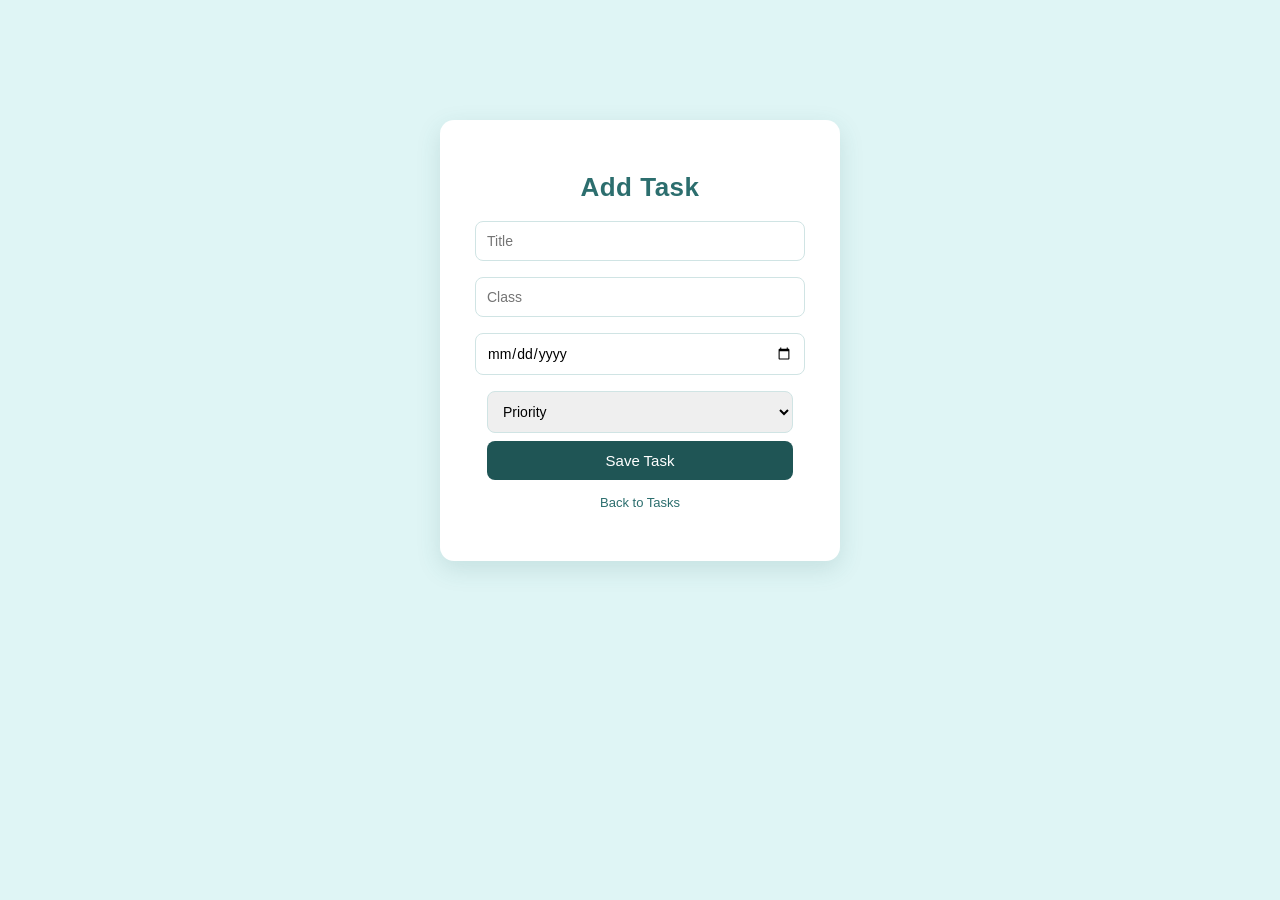
==== web-app/add-task.html @ 4fe6db79 "initial clean project commit" ====
<!DOCTYPE html>
<html lang="en">
<head>
  <meta charset="UTF-8">
  <title>Add Task</title>
  <link rel="stylesheet" href="styles.css">
</head>
<body>

<div class="login-container">

  <h1>Add Task</h1>

  <input type="text" placeholder="Title" id="taskTitle">

  <input type="text" placeholder="Class" id="taskClass">

  <input type="date" id="taskDate">

  <select id="taskPriority">
    <option value="">Priority</option>
    <option>High</option>
    <option>Medium</option>
    <option>Low</option>
  </select>

  <button onclick="saveTask()">Save Task</button>

  <p class="register-link">
    <span onclick="goToTasks()">Back to Tasks</span>
  </p>

  <p id="taskMessage"></p>

</div>

<script src="app.js"></script>
</body>
</html>
---- web-app/styles.css ----
/* GLOBAL */
body {
  margin: 0;
  font-family: 'Poppins', sans-serif;
  background: #dff5f5;
  color: #1f2d2d;
}

/* LOGIN / SIMPLE PAGES */
.login-container {
  width: 340px;
  margin: 120px auto;
  padding: 35px 30px;
  background: #ffffff;
  border-radius: 14px;
  text-align: center;
  box-shadow: 0px 8px 25px rgba(44, 110, 110, 0.15);
}

/* HEADINGS */
h1 {
  font-size: 26px;
  margin-bottom: 10px;
  color: #2c6e6e;
  letter-spacing: 0.5px;
}

h2 {
  font-size: 20px;
  margin-bottom: 20px;
  color: #2c6e6e;
}

/* SMALL TEXT */
.subtitle {
  font-size: 14px;
  color: #6b8f8f;
  margin-bottom: 20px;
}

/* INPUTS */
input, select {
  width: 90%;
  padding: 11px;
  margin: 8px 0;
  border: 1px solid #d0e4e4;
  border-radius: 8px;
  font-size: 14px;
  outline: none;
}

input:focus {
  border-color: #2c6e6e;
}

input, select {
  width: 90%;
  padding: 11px;
  margin: 8px 0;
  border: 1px solid #d0e4e4;
  border-radius: 8px;
  font-size: 14px;
  outline: none;
  font-family: 'Poppins', sans-serif;
}

/* PASSWORD */
.password-container {
  position: relative;
}

.password-container span {
  position: absolute;
  right: 20px;
  top: 14px;
  font-size: 12px;
  cursor: pointer;
  color: #2c6e6e;
}

/* LINKS */
.forgot-password {
  font-size: 13px;
  margin-top: 4px;
  margin-bottom: 15px;
  color: #2c6e6e;
  cursor: pointer;
}

.forgot-password:hover {
  text-decoration: underline;
}

.register-link {
  font-size: 13px;
  margin-top: 15px;
}

.register-link span {
  color: #2c6e6e;
  cursor: pointer;
}

.register-link span:hover {
  text-decoration: underline;
}

/* BUTTON */
button {
  width: 90%;
  padding: 11px;
  background: #1f5555; /* darker teal */
  color: white;
  border: none;
  border-radius: 8px;
  font-size: 15px;
  font-weight: 500;
  cursor: pointer;
  transition: 0.2s;
}

button:hover {
  background: #174444; /* even darker on hover */
}

/* DASHBOARD LAYOUT */
.dashboard-page {
  display: flex;
  min-height: 100vh;
}

/* SIDEBAR */
.sidebar {
  width: 230px;
  background: #2c6e6e;
  color: white;
  padding: 30px 20px;
}

.logo {
  font-size: 22px;
  margin-bottom: 30px;
}

/* NAV */
.nav-links {
  list-style: none;
  padding: 0;
}

.nav-links li {
  margin-bottom: 15px;
}

.nav-links a {
  color: white;
  text-decoration: none;
  font-size: 15px;
}

.nav-links a.active {
  font-weight: bold;
  text-decoration: underline;
}

/* LOGOUT BUTTON */
.logout-btn {
  margin-top: 30px;
  padding: 10px;
  width: 100%;
  background: white;
  color: #2c6e6e;
  border-radius: 6px;
}

/* MAIN */
.main-content {
  flex: 1;
  padding: 30px;
  background: #f6fbfb;
}

/* TOPBAR */
.topbar h1 {
  margin: 0;
}

.topbar p {
  margin-top: 5px;
  color: #6b8f8f;
}

/* CARDS */
.summary-cards {
  display: flex;
  gap: 20px;
  margin-top: 25px;
  margin-bottom: 30px;
}

.card {
  background: white;
  padding: 20px;
  border-radius: 12px;
  flex: 1;
  box-shadow: 0px 4px 14px rgba(44, 110, 110, 0.1);
}

.card h3 {
  margin: 0;
  font-size: 14px;
}

.card p {
  font-size: 26px;
  margin-top: 10px;
  font-weight: bold;
}

/* BOXES */
.dashboard-box {
  background: white;
  padding: 20px;
  border-radius: 12px;
  margin-top: 20px;
  box-shadow: 0px 4px 14px rgba(44, 110, 110, 0.1);
}
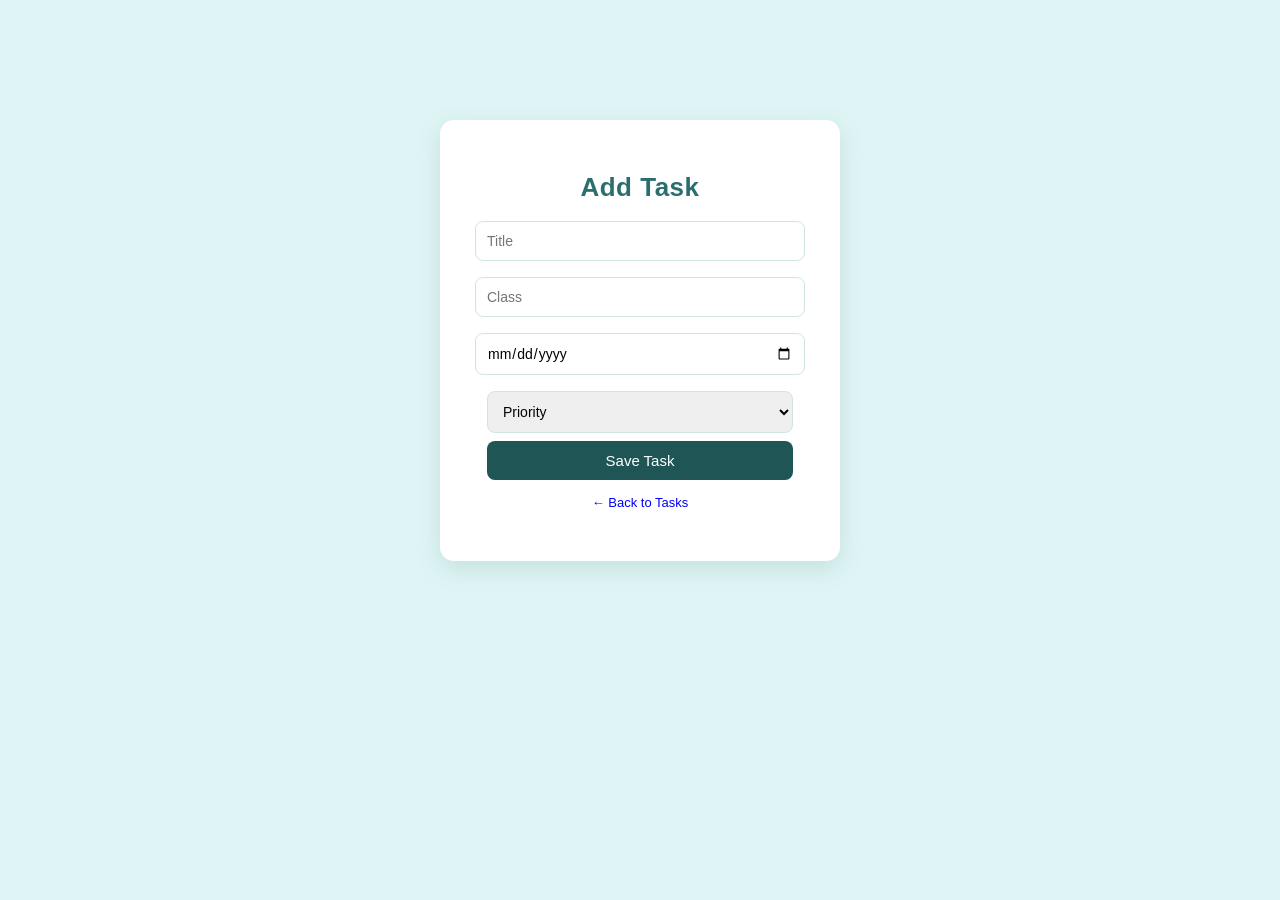
==== commit c5d2a820: "updated edit tasks updated add classes" ====
--- a/web-app/add-task.html
+++ b/web-app/add-task.html
@@ -27,7 +27,9 @@
   <button onclick="saveTask()">Save Task</button>
 
   <p class="register-link">
-    <span onclick="goToTasks()">Back to Tasks</span>
+    <span onclick="goToTasks()" style="cursor:pointer; color:blue;">
+      ← Back to Tasks
+    </span>
   </p>
 
   <p id="taskMessage"></p>
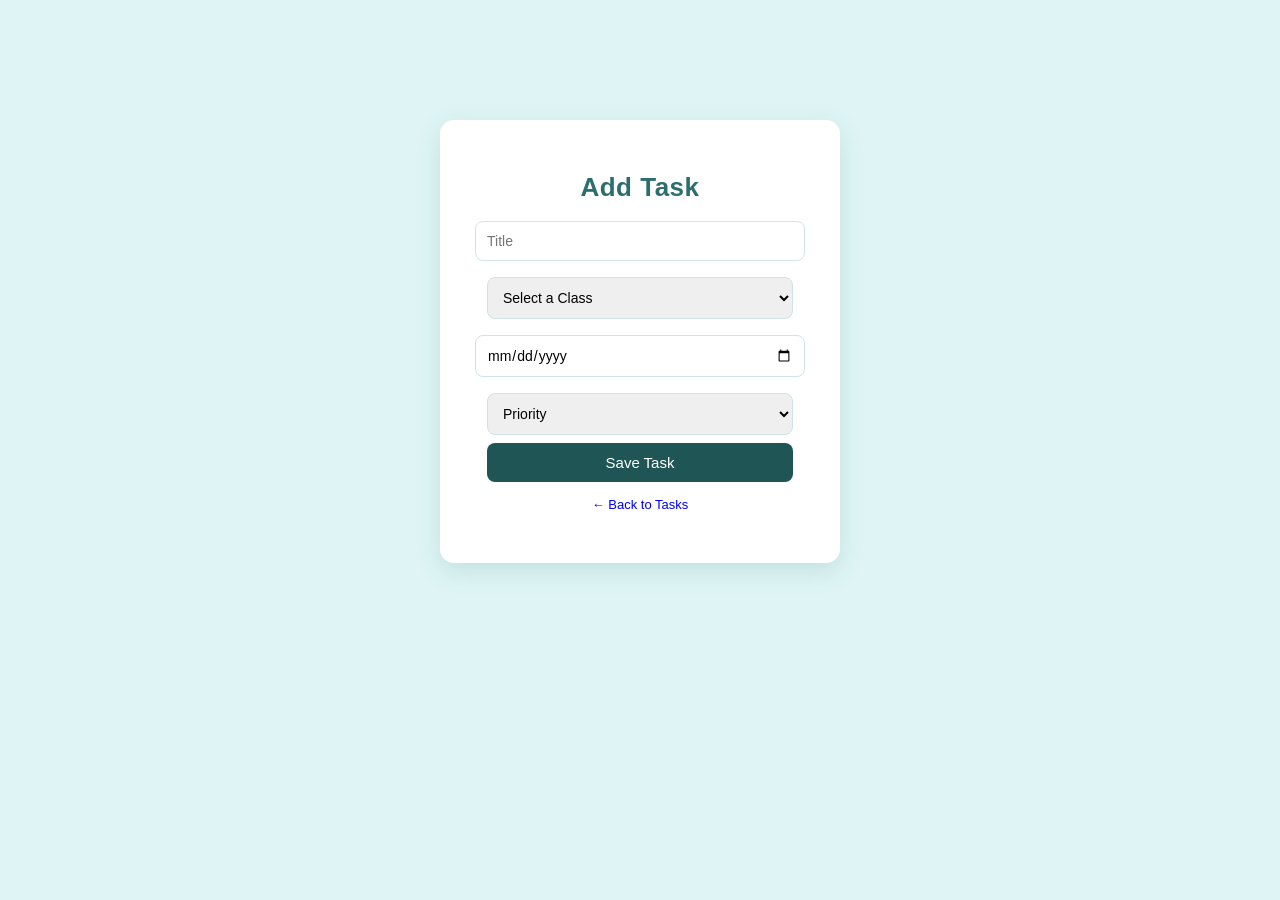
==== commit 1b933acc: "added dropdown menu to add task for selecting a class. User can only select the classes that have be" ====
--- a/web-app/add-task.html
+++ b/web-app/add-task.html
@@ -11,31 +11,46 @@
 
   <h1>Add Task</h1>
 
+  <!-- Task Title -->
   <input type="text" placeholder="Title" id="taskTitle">
 
-  <input type="text" placeholder="Class" id="taskClass">
+  <!-- Class dropdown, new addition to the code. allows for us to select task for the classes that are listed -->
+  <select id="taskClass">
+    <option value="">Select a Class</option>
+  </select>
 
+  <!-- Due Date -->
   <input type="date" id="taskDate">
 
+  <!-- Priority -->
   <select id="taskPriority">
     <option value="">Priority</option>
-    <option>High</option>
-    <option>Medium</option>
-    <option>Low</option>
+    <option value="High">High</option>
+    <option value="Medium">Medium</option>
+    <option value="Low">Low</option>
   </select>
 
+  <!-- Save Button -->
   <button onclick="saveTask()">Save Task</button>
 
+  <!-- Back Link -->
   <p class="register-link">
     <span onclick="goToTasks()" style="cursor:pointer; color:blue;">
       ← Back to Tasks
     </span>
   </p>
 
+  <!-- Message -->
   <p id="taskMessage"></p>
 
 </div>
 
 <script src="app.js"></script>
+
+<script>
+  // Load classes into dropdown when page opens
+  loadClassesForTaskCreation();
+</script>
+
 </body>
 </html>
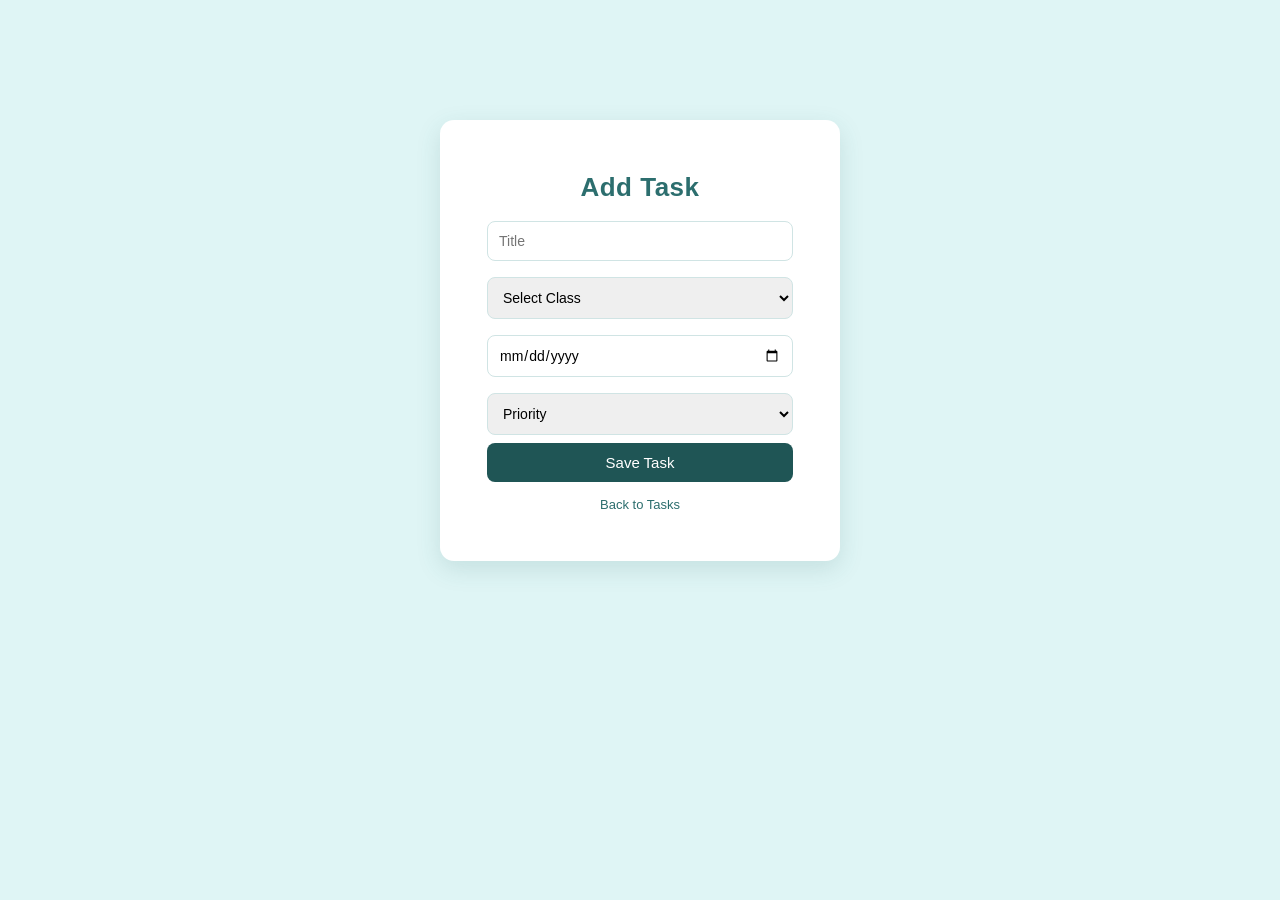
==== commit fecf4364: "updated web-app frontend (dashboard, reminders, tasks fixes)" ====
--- a/web-app/add-task.html
+++ b/web-app/add-task.html
@@ -2,55 +2,39 @@
 <html lang="en">
 <head>
   <meta charset="UTF-8">
+  <meta name="viewport" content="width=device-width, initial-scale=1.0">
   <title>Add Task</title>
   <link rel="stylesheet" href="styles.css">
 </head>
 <body>
 
-<div class="login-container">
+  <div class="login-container">
+    <h1>Add Task</h1>
 
-  <h1>Add Task</h1>
+    <input type="text" placeholder="Title" id="taskTitle">
 
-  <!-- Task Title -->
-  <input type="text" placeholder="Title" id="taskTitle">
+    <select id="taskClass">
+      <option value="">Select Class</option>
+    </select>
 
-  <!-- Class dropdown, new addition to the code. allows for us to select task for the classes that are listed -->
-  <select id="taskClass">
-    <option value="">Select a Class</option>
-  </select>
+    <input type="date" id="taskDate">
 
-  <!-- Due Date -->
-  <input type="date" id="taskDate">
+    <select id="taskPriority">
+      <option value="">Priority</option>
+      <option value="High">High</option>
+      <option value="Medium">Medium</option>
+      <option value="Low">Low</option>
+    </select>
 
-  <!-- Priority -->
-  <select id="taskPriority">
-    <option value="">Priority</option>
-    <option value="High">High</option>
-    <option value="Medium">Medium</option>
-    <option value="Low">Low</option>
-  </select>
+    <button type="button" onclick="saveTask()">Save Task</button>
 
-  <!-- Save Button -->
-  <button onclick="saveTask()">Save Task</button>
+    <p class="register-link">
+      <span onclick="goToTasks()">Back to Tasks</span>
+    </p>
 
-  <!-- Back Link -->
-  <p class="register-link">
-    <span onclick="goToTasks()" style="cursor:pointer; color:blue;">
-      ← Back to Tasks
-    </span>
-  </p>
+    <p id="taskMessage"></p>
+  </div>
 
-  <!-- Message -->
-  <p id="taskMessage"></p>
-
-</div>
-
-<script src="app.js"></script>
-
-<script>
-  // Load classes into dropdown when page opens
-  loadClassesForTaskCreation();
-</script>
-
+  <script src="app.js"></script>
 </body>
 </html>
--- a/web-app/styles.css
+++ b/web-app/styles.css
@@ -1,4 +1,4 @@
-/* GLOBAL */
+/* ===================== GLOBAL ===================== */
 body {
   margin: 0;
   font-family: 'Poppins', sans-serif;
@@ -6,7 +6,7 @@
   color: #1f2d2d;
 }
 
-/* LOGIN / SIMPLE PAGES */
+/* ===================== LOGIN / SIMPLE PAGES ===================== */
 .login-container {
   width: 340px;
   margin: 120px auto;
@@ -17,7 +17,7 @@
   box-shadow: 0px 8px 25px rgba(44, 110, 110, 0.15);
 }
 
-/* HEADINGS */
+/* ===================== HEADINGS ===================== */
 h1 {
   font-size: 26px;
   margin-bottom: 10px;
@@ -31,29 +31,16 @@
   color: #2c6e6e;
 }
 
-/* SMALL TEXT */
+/* ===================== SMALL TEXT ===================== */
 .subtitle {
   font-size: 14px;
   color: #6b8f8f;
   margin-bottom: 20px;
 }
 
-/* INPUTS */
-input, select {
-  width: 90%;
-  padding: 11px;
-  margin: 8px 0;
-  border: 1px solid #d0e4e4;
-  border-radius: 8px;
-  font-size: 14px;
-  outline: none;
-}
-
-input:focus {
-  border-color: #2c6e6e;
-}
-
-input, select {
+/* ===================== INPUTS ===================== */
+input,
+select {
   width: 90%;
   padding: 11px;
   margin: 8px 0;
@@ -62,9 +49,15 @@
   font-size: 14px;
   outline: none;
   font-family: 'Poppins', sans-serif;
-}
-
-/* PASSWORD */
+  box-sizing: border-box;
+}
+
+input:focus,
+select:focus {
+  border-color: #2c6e6e;
+}
+
+/* ===================== PASSWORD ===================== */
 .password-container {
   position: relative;
 }
@@ -78,7 +71,7 @@
   color: #2c6e6e;
 }
 
-/* LINKS */
+/* ===================== LINKS ===================== */
 .forgot-password {
   font-size: 13px;
   margin-top: 4px;
@@ -105,11 +98,11 @@
   text-decoration: underline;
 }
 
-/* BUTTON */
+/* ===================== BUTTONS ===================== */
 button {
   width: 90%;
   padding: 11px;
-  background: #1f5555; /* darker teal */
+  background: #1f5555;
   color: white;
   border: none;
   border-radius: 8px;
@@ -117,35 +110,39 @@
   font-weight: 500;
   cursor: pointer;
   transition: 0.2s;
+  font-family: 'Poppins', sans-serif;
 }
 
 button:hover {
-  background: #174444; /* even darker on hover */
-}
-
-/* DASHBOARD LAYOUT */
+  background: #174444;
+}
+
+/* ===================== DASHBOARD LAYOUT ===================== */
 .dashboard-page {
   display: flex;
   min-height: 100vh;
 }
 
-/* SIDEBAR */
+/* ===================== SIDEBAR ===================== */
 .sidebar {
   width: 230px;
   background: #2c6e6e;
   color: white;
   padding: 30px 20px;
+  box-sizing: border-box;
 }
 
 .logo {
   font-size: 22px;
   margin-bottom: 30px;
-}
-
-/* NAV */
+  color: white;
+}
+
+/* ===================== NAV ===================== */
 .nav-links {
   list-style: none;
   padding: 0;
+  margin: 0;
 }
 
 .nav-links li {
@@ -163,7 +160,7 @@
   text-decoration: underline;
 }
 
-/* LOGOUT BUTTON */
+/* ===================== LOGOUT BUTTON ===================== */
 .logout-btn {
   margin-top: 30px;
   padding: 10px;
@@ -173,14 +170,19 @@
   border-radius: 6px;
 }
 
-/* MAIN */
+.logout-btn:hover {
+  background: #f2fdfd;
+}
+
+/* ===================== MAIN ===================== */
 .main-content {
   flex: 1;
   padding: 30px;
   background: #f6fbfb;
-}
-
-/* TOPBAR */
+  box-sizing: border-box;
+}
+
+/* ===================== TOPBAR ===================== */
 .topbar h1 {
   margin: 0;
 }
@@ -190,14 +192,17 @@
   color: #6b8f8f;
 }
 
-/* CARDS */
-.summary-cards {
+/* ===================== SUMMARY CARDS ===================== */
+.summary-cards,
+.dashboard-cards {
   display: flex;
   gap: 20px;
   margin-top: 25px;
   margin-bottom: 30px;
-}
-
+  flex-wrap: wrap;
+}
+
+/* ===================== GENERIC CARD ===================== */
 .card {
   background: white;
   padding: 20px;
@@ -217,11 +222,203 @@
   font-weight: bold;
 }
 
-/* BOXES */
+/* ===================== DASHBOARD BOXES ===================== */
 .dashboard-box {
   background: white;
   padding: 20px;
   border-radius: 12px;
   margin-top: 20px;
   box-shadow: 0px 4px 14px rgba(44, 110, 110, 0.1);
+  box-sizing: border-box;
+}
+
+.dashboard-cards .dashboard-box,
+.summary-cards .dashboard-box {
+  flex: 1;
+  min-width: 220px;
+  margin-top: 0;
+  padding-top: 0;
+}
+
+/* Blue header section on each dashboard box */
+.dashboard-box h2 {
+  background: #2c6e6e;
+  color: white;
+  padding: 12px 15px;
+  margin: -20px -20px 15px -20px;
+  border-top-left-radius: 12px;
+  border-top-right-radius: 12px;
+  font-size: 14px;
+  letter-spacing: 0.5px;
+}
+
+/* Bigger numbers for dashboard totals */
+.dashboard-box p {
+  font-size: 34px;
+  font-weight: 700;
+  color: #1f5555;
+  text-align: center;
+  margin: 10px 0 5px;
+}
+
+/* Optional slight color difference across top stat cards */
+.dashboard-cards .dashboard-box:nth-child(1) h2,
+.summary-cards .dashboard-box:nth-child(1) h2 {
+  background: #2c6e6e;
+}
+
+.dashboard-cards .dashboard-box:nth-child(2) h2,
+.summary-cards .dashboard-box:nth-child(2) h2 {
+  background: #3c8585;
+}
+
+.dashboard-cards .dashboard-box:nth-child(3) h2,
+.summary-cards .dashboard-box:nth-child(3) h2 {
+  background: #4b9999;
+}
+
+/* ===================== LISTS INSIDE BOXES ===================== */
+.dashboard-box ul {
+  margin: 0;
+  padding-left: 20px;
+}
+
+.dashboard-box li {
+  margin-bottom: 10px;
+  color: #355555;
+}
+
+/* ===================== TABLES ===================== */
+table {
+  width: 100%;
+  border-collapse: collapse;
+  margin-top: 15px;
+  background: white;
+  table-layout: fixed;
+}
+
+thead {
+  background-color: #eaf6f6;
+}
+
+th,
+td {
+  padding: 14px 16px;
+  text-align: left;
+  border-bottom: 1px solid #dfeeee;
+  word-wrap: break-word;
+  vertical-align: middle;
+}
+
+th {
+  font-weight: 600;
+  color: #1f5555;
+}
+
+/* Task table column widths */
+th:nth-child(1),
+td:nth-child(1) {
+  width: 28%;
+}
+
+th:nth-child(2),
+td:nth-child(2) {
+  width: 20%;
+}
+
+th:nth-child(3),
+td:nth-child(3) {
+  width: 20%;
+}
+
+th:nth-child(4),
+td:nth-child(4) {
+  width: 14%;
+}
+
+th:nth-child(5),
+td:nth-child(5) {
+  width: 18%;
+}
+
+tbody tr:hover {
+  background-color: #f7fcfc;
+}
+
+/* Buttons inside tables should not stretch */
+td button {
+  width: auto;
+  padding: 8px 14px;
+  margin-right: 6px;
+  font-size: 13px;
+}
+
+/* Page action buttons like Add Task / Add Reminder */
+.dashboard-box > button,
+.dashboard-box > .button-row button {
+  max-width: 200px;
+  width: auto;
+  min-width: 140px;
+}
+
+/* Keeps wide tables usable on smaller screens */
+.table-wrapper {
+  overflow-x: auto;
+}
+
+/* ===================== FORM MESSAGES ===================== */
+#taskMessage,
+#classMessage,
+#reminderMessage,
+#registerMessage,
+#error {
+  margin-top: 10px;
+  font-size: 14px;
+}
+
+/* ===================== RESPONSIVE ===================== */
+@media (max-width: 900px) {
+  .dashboard-page {
+    flex-direction: column;
+  }
+
+  .sidebar {
+    width: 100%;
+  }
+
+  .main-content {
+    padding: 20px;
+  }
+
+  .dashboard-cards,
+  .summary-cards {
+    flex-direction: column;
+  }
+
+  .dashboard-cards .dashboard-box,
+  .summary-cards .dashboard-box {
+    min-width: unset;
+  }
+}
+
+@media (max-width: 600px) {
+  .login-container {
+    width: 90%;
+    margin: 60px auto;
+    padding: 25px 20px;
+  }
+
+  input,
+  select,
+  button {
+    width: 100%;
+  }
+
+  .logout-btn {
+    width: 100%;
+  }
+
+  td button {
+    width: auto;
+  }
 }
